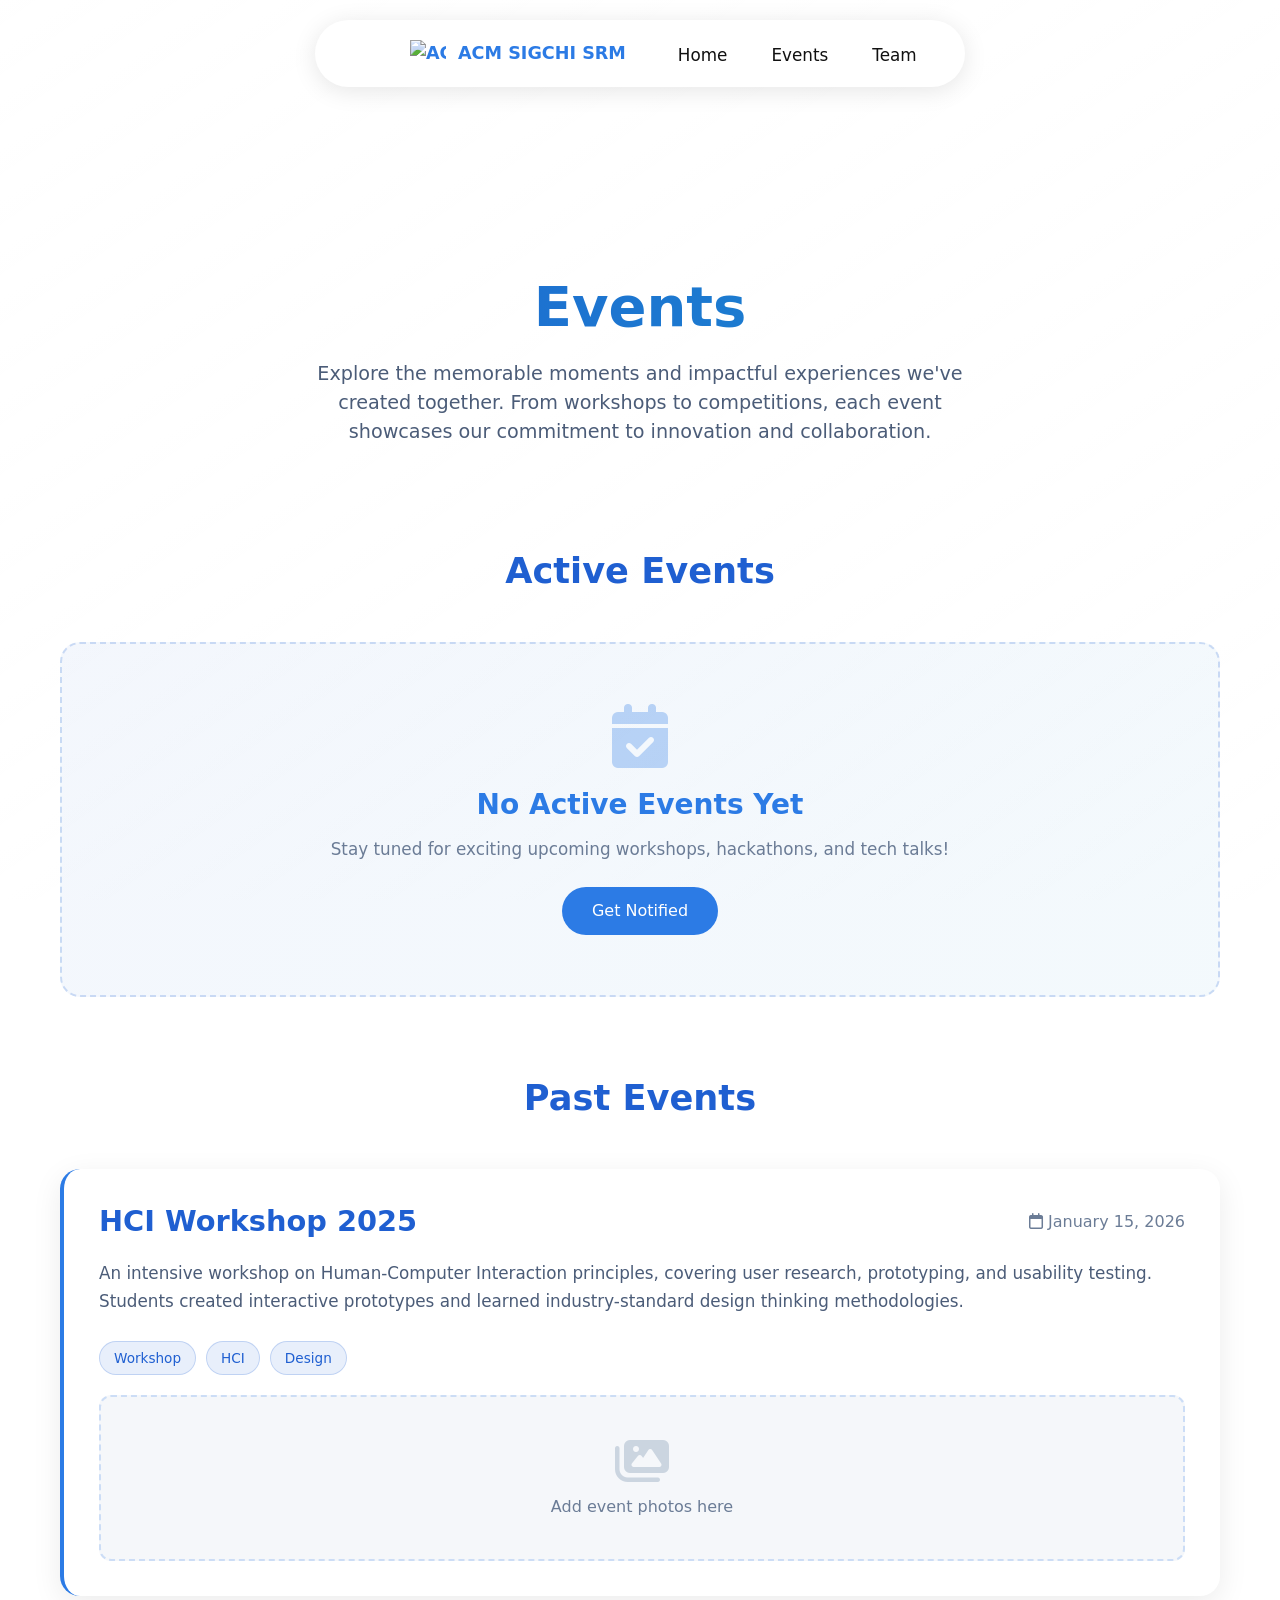
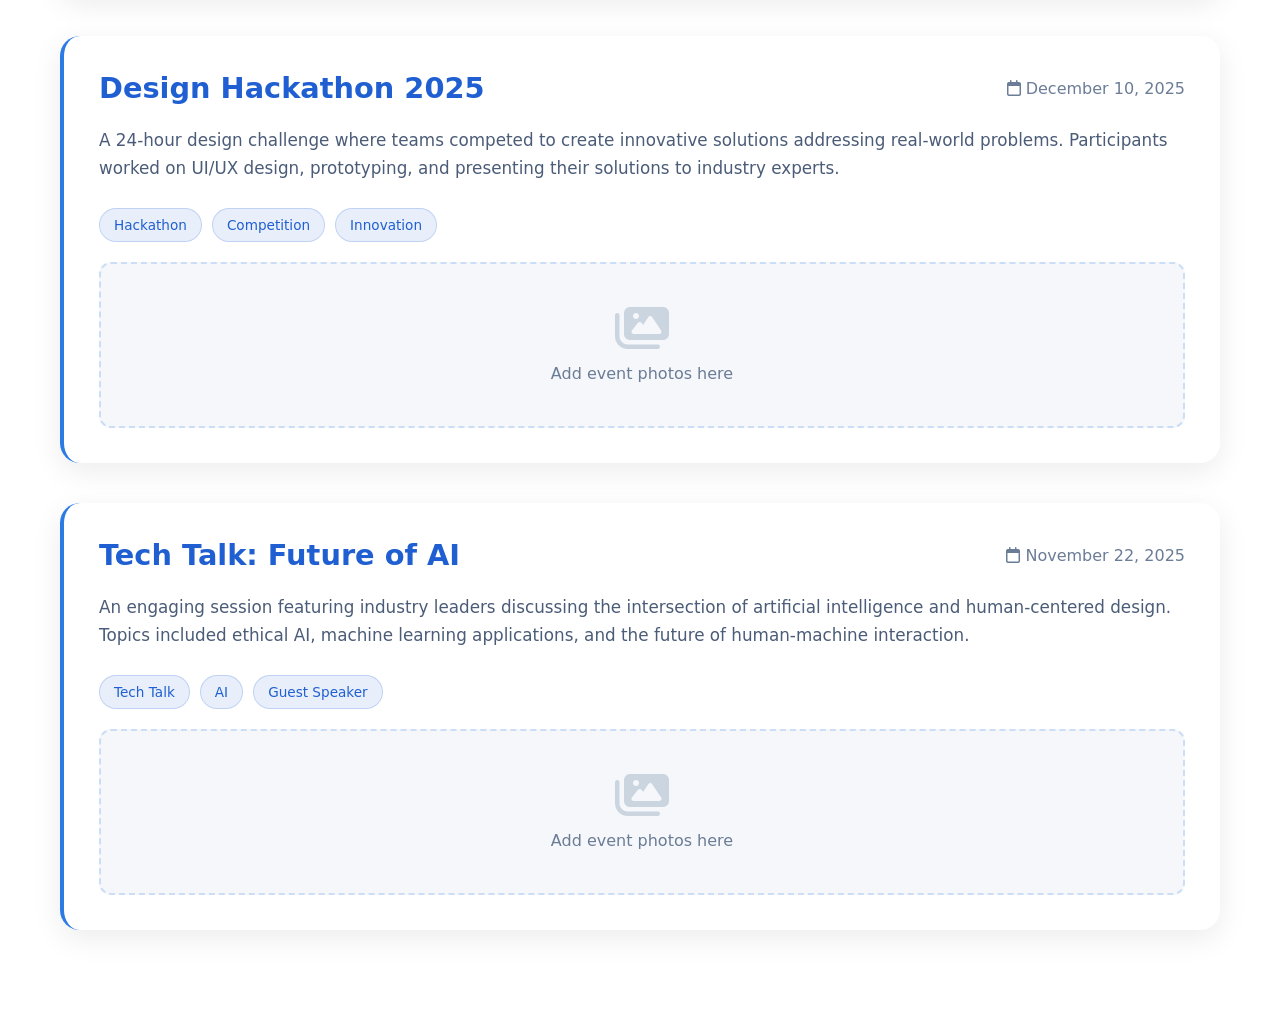
==== events.html @ c4bb80f9 "(chore): Design Changes, Team, Events Page" ====
<!DOCTYPE html>
<html lang="en">
<head>
    <meta charset="UTF-8">
    <title>Events - ACM SIGCHI SRM</title>
    <meta name="viewport" content="width=device-width, initial-scale=1.0">

    <!-- Bootstrap -->
    <link href="https://cdn.jsdelivr.net/npm/bootstrap@5.3.3/dist/css/bootstrap.min.css" rel="stylesheet">

    <!-- Icons -->
    <link href="https://cdnjs.cloudflare.com/ajax/libs/font-awesome/6.5.0/css/all.min.css" rel="stylesheet">

    <!-- Custom Styles -->
    <link rel="stylesheet" href="style.css">
    
    <style>
        /* Past Events Page Specific Styles */
        .events-hero {
            min-height: 40vh;
            display: flex;
            align-items: center;
            justify-content: center;
            text-align: center;
            padding-top: 100px;
        }

        .events-hero h1 {
            font-size: 3.5rem;
            font-weight: 800;
            background: linear-gradient(90deg, #1f5fd1, #1a8ecf);
            -webkit-background-clip: text;
            -webkit-text-fill-color: transparent;
            margin-bottom: 20px;
        }

        .events-hero p {
            font-size: 1.2rem;
            color: #4b5c78;
            max-width: 700px;
            margin: 0 auto;
        }

        .events-section {
            padding: 60px 0;
            background: transparent;
        }

        .notify-btn {
            display: inline-block;
            padding: 12px 30px;
            background: #2c7be5;
            color: white;
            text-decoration: none;
            border-radius: 25px;
            font-weight: 500;
            transition: all 0.3s ease;
        }

        .notify-btn:hover {
            background: #1f5fd1;
            transform: translateY(-2px) scale(1.05);
            box-shadow: 0 10px 25px rgba(31, 95, 209, 0.3);
            color: white;
        }

        .event-card {
            background: #ffffff;
            border-radius: 20px;
            padding: 35px;
            margin-bottom: 40px;
            box-shadow: 0 8px 30px rgba(0, 0, 0, 0.08);
            transition: all 0.3s ease;
            border-left: 4px solid #2c7be5;
        }

        .event-card:hover {
            transform: translateY(-8px);
            box-shadow: 0 15px 50px rgba(0, 0, 0, 0.12);
        }

        .event-header {
            display: flex;
            justify-content: space-between;
            align-items: center;
            margin-bottom: 20px;
            flex-wrap: wrap;
            gap: 15px;
        }

        .event-title {
            font-size: 1.8rem;
            font-weight: 700;
            color: #1f5fd1;
            margin: 0;
        }

        .event-date {
            font-size: 1rem;
            color: #6b7c96;
            font-weight: 500;
        }

        .event-description {
            font-size: 1.05rem;
            line-height: 1.7;
            color: #4b5c78;
            margin-bottom: 25px;
        }

        .event-gallery {
            display: grid;
            grid-template-columns: repeat(auto-fill, minmax(250px, 1fr));
            gap: 15px;
            margin-top: 20px;
        }

        .event-gallery img {
            width: 100%;
            height: 200px;
            object-fit: cover;
            border-radius: 12px;
            transition: transform 0.3s ease;
            cursor: pointer;
        }

        .event-gallery img:hover {
            transform: scale(1.05);
        }

        .event-gallery > div {
            background: linear-gradient(135deg, rgba(44, 123, 229, 0.05), rgba(26, 142, 207, 0.05));
            border: 2px dashed rgba(44, 123, 229, 0.2);
            border-radius: 12px;
            transition: all 0.3s ease;
            cursor: pointer;
        }

        .event-gallery > div:hover {
            background: linear-gradient(135deg, rgba(44, 123, 229, 0.1), rgba(26, 142, 207, 0.1));
            border-color: rgba(44, 123, 229, 0.4);
        }

        .event-tags {
            display: flex;
            gap: 10px;
            flex-wrap: wrap;
            margin-top: 15px;
        }

        .event-tag {
            padding: 6px 14px;
            background: rgba(31, 95, 209, 0.1);
            border: 1px solid rgba(31, 95, 209, 0.2);
            border-radius: 20px;
            font-size: 0.85rem;
            color: #1f5fd1;
            font-weight: 500;
        }

        .no-events-msg {
            text-align: center;
            padding: 60px 20px;
            color: #6b7c96;
            font-size: 1.1rem;
        }

        @media (max-width: 768px) {
            .events-hero h1 {
                font-size: 2.5rem;
            }

            .event-card {
                padding: 25px;
            }

            .event-title {
                font-size: 1.5rem;
            }

            .event-gallery {
                grid-template-columns: repeat(auto-fill, minmax(150px, 1fr));
            }

            .event-gallery img {
                height: 150px;
            }
        }
    </style>
</head>
<body>

<div class="live-bg"></div>

<!-- Navbar -->
<nav class="navbar navbar-expand-lg">
    <div class="container">
        <a class="navbar-brand brand" href="index.html">
            <img src="assets/logo.png" alt="ACM SIGCHI Logo">
            ACM SIGCHI SRM
        </a>

        <button class="navbar-toggler" type="button" data-bs-toggle="collapse" data-bs-target="#mainNavbar">
            <span class="navbar-toggler-icon"></span>
        </button>

        <div class="collapse navbar-collapse" id="mainNavbar">
            <ul class="navbar-nav ms-auto">
                <li class="nav-item"><a class="nav-link" href="index.html#home">Home</a></li>
                <li class="nav-item"><a class="nav-link" href="events.html">Events</a></li>
                <li class="nav-item"><a class="nav-link" href="team.html">Team</a></li>
            </ul>
        </div>
    </div>
</nav>

<!-- Events Hero -->
<section class="events-hero">
    <div class="container">
        <h1>Events</h1>
        <p>
            Explore the memorable moments and impactful experiences we've created together. 
            From workshops to competitions, each event showcases our commitment to innovation and collaboration.
        </p>
    </div>
</section>

<!-- Events Section -->
<section class="events-section">
    <div class="container">
        
        <!-- Active Events -->
        <div style="margin-bottom: 80px;">
            <h2 class="category-title" style="font-size: 2.2rem; font-weight: 700; color: #1f5fd1; margin-bottom: 35px; text-align: center; position: relative; padding-bottom: 15px;">
                <span style="display: inline-block;">Active Events</span>
            </h2>
            <div style="background: linear-gradient(135deg, rgba(31, 95, 209, 0.05), rgba(26, 142, 207, 0.05)); border: 2px dashed rgba(31, 95, 209, 0.2); border-radius: 20px; padding: 60px 40px; text-align: center;">
                <i class="fas fa-calendar-check" style="font-size: 4rem; color: #2c7be5; margin-bottom: 20px; opacity: 0.3; display: block;"></i>
                <h3 style="color: #2c7be5; font-weight: 600; margin-bottom: 15px;">No Active Events Yet</h3>
                <p style="color: #6b7c96; font-size: 1.05rem; margin-bottom: 25px;">Stay tuned for exciting upcoming workshops, hackathons, and tech talks!</p>
                <a href="index.html#contact" class="notify-btn">Get Notified</a>
            </div>
        </div>

        <!-- Past Events -->
        <div>
            <h2 class="category-title" style="font-size: 2.2rem; font-weight: 700; color: #1f5fd1; margin-bottom: 35px; text-align: center; position: relative; padding-bottom: 15px;">
                <span style="display: inline-block;">Past Events</span>
            </h2>
        </div>
        
        <!-- Sample Event Card 1 -->
        <div class="event-card">
            <div class="event-header">
                <h2 class="event-title">HCI Workshop 2025</h2>
                <span class="event-date"><i class="far fa-calendar"></i> January 15, 2026</span>
            </div>
            <p class="event-description">
                An intensive workshop on Human-Computer Interaction principles, covering user research, 
                prototyping, and usability testing. Students created interactive prototypes and learned 
                industry-standard design thinking methodologies.
            </p>
            <div class="event-tags">
                <span class="event-tag">Workshop</span>
                <span class="event-tag">HCI</span>
                <span class="event-tag">Design</span>
            </div>
            <div class="event-gallery">
                <!-- Add your event photos here -->
                <!-- Example: <img src="assets/events/hci-workshop-1.jpg" alt="HCI Workshop"> -->
                <div style="text-align: center; padding: 40px; background: #f5f7fa; border-radius: 12px; grid-column: 1/-1;">
                    <i class="fas fa-images" style="font-size: 3rem; color: #cbd5e0; margin-bottom: 10px;"></i>
                    <p style="color: #6b7c96; margin: 0;">Add event photos here</p>
                </div>
            </div>
        </div>

        <!-- Sample Event Card 2 -->
        <div class="event-card">
            <div class="event-header">
                <h2 class="event-title">Design Hackathon 2025</h2>
                <span class="event-date"><i class="far fa-calendar"></i> December 10, 2025</span>
            </div>
            <p class="event-description">
                A 24-hour design challenge where teams competed to create innovative solutions 
                addressing real-world problems. Participants worked on UI/UX design, prototyping, 
                and presenting their solutions to industry experts.
            </p>
            <div class="event-tags">
                <span class="event-tag">Hackathon</span>
                <span class="event-tag">Competition</span>
                <span class="event-tag">Innovation</span>
            </div>
            <div class="event-gallery">
                <!-- Add your event photos here -->
                <div style="text-align: center; padding: 40px; background: #f5f7fa; border-radius: 12px; grid-column: 1/-1;">
                    <i class="fas fa-images" style="font-size: 3rem; color: #cbd5e0; margin-bottom: 10px;"></i>
                    <p style="color: #6b7c96; margin: 0;">Add event photos here</p>
                </div>
            </div>
        </div>

        <!-- Sample Event Card 3 -->
        <div class="event-card">
            <div class="event-header">
                <h2 class="event-title">Tech Talk: Future of AI</h2>
                <span class="event-date"><i class="far fa-calendar"></i> November 22, 2025</span>
            </div>
            <p class="event-description">
                An engaging session featuring industry leaders discussing the intersection of 
                artificial intelligence and human-centered design. Topics included ethical AI, 
                machine learning applications, and the future of human-machine interaction.
            </p>
            <div class="event-tags">
                <span class="event-tag">Tech Talk</span>
                <span class="event-tag">AI</span>
                <span class="event-tag">Guest Speaker</span>
            </div>
            <div class="event-gallery">
                <!-- Add your event photos here -->
                <div style="text-align: center; padding: 40px; background: #f5f7fa; border-radius: 12px; grid-column: 1/-1;">
                    <i class="fas fa-images" style="font-size: 3rem; color: #cbd5e0; margin-bottom: 10px;"></i>
                    <p style="color: #6b7c96; margin: 0;">Add event photos here</p>
                </div>
            </div>
        </div>

    </div>
</section>

<script src="https://cdn.jsdelivr.net/npm/bootstrap@5.3.3/dist/js/bootstrap.bundle.min.js"></script>

</body>
</html>
---- style.css ----
/* =========================================================
   GLOBAL RESET
========================================================= */
* {
    margin: 0;
    padding: 0;
    box-sizing: border-box;
    font-family: "Segoe UI", system-ui, sans-serif;
}

html, body {
    width: 100%;
    height: auto;
    min-height: 100%;
    color: #111;
    overflow-x: hidden;
    scroll-behavior: smooth;
}

body {
    padding-top: 130px;
}

/* =========================================================
   LIVE BACKGROUND IMAGE (SUBTLE MOTION)
========================================================= */
.live-bg {
    position: fixed;
    inset: 0;
    z-index: -3;

    background-image: url("assets/background.png");
    background-size: 120%;
    background-position: center;
    background-repeat: no-repeat;

    animation: bgDrift 24s ease-in-out infinite alternate;
}

.live-bg::after {
    content: "";
    position: absolute;
    inset: 0;
    background: linear-gradient(
        to bottom right,
        rgba(255, 255, 255, 0.72),
        rgba(255, 255, 255, 0.58)
    );
}

@keyframes bgDrift {
    0%   { background-position: 48% 50%; transform: scale(1.04); }
    50%  { background-position: 52% 48%; transform: scale(1.08); }
    100% { background-position: 48% 50%; transform: scale(1.04); }
}

/* =========================================================
   CONTAINER (MORE SIDE PADDING → CONTENT CLOSER)
========================================================= */
.container {
    max-width: 1400px;
    margin: 0 auto;
    padding: 0 60px;
}

/* =========================================================
   NAVBAR + HOVER UNDERLINE
========================================================= */
.navbar {
    padding: 15px 35px;
    background: #ffffff !important;
    border-bottom: none;
    box-shadow: 0 4px 25px rgba(0, 0, 0, 0.1);
    position: fixed !important;
    top: 20px !important;
    left: 50% !important;
    transform: translateX(-50%);
    right: auto !important;
    z-index: 9999 !important;
    width: auto !important;
    border-radius: 50px;
    max-width: 650px;
    min-width: 450px;
}

.brand {
    display: flex;
    align-items: center;
    gap: 12px;
    font-weight: 700;
    color: #2c7be5;
    font-size: 1.1rem;
    white-space: nowrap;
}

.brand img {
    width: 36px;
    flex-shrink: 0;
}

.nav-link {
    position: relative;
    font-weight: 500;
    color: #111 !important;
    margin-left: 28px;
    padding-bottom: 4px;
    font-size: 1.05rem;
}

.nav-link::after {
    content: "";
    position: absolute;
    left: 50%;
    bottom: 0;
    width: 0;
    height: 0;
    background-color: #2c7be5;
    transform: translateX(-50%);
    transition: width 0.3s ease;
}

.nav-link:hover::after,
.nav-link.active::after {
    width: 0;
}

/* =========================================================
   HERO SECTION
========================================================= */
.hero {
    min-height: calc(100vh - 90px);
    display: flex;
    align-items: center;
    padding-top: 20px;
}

.hero-inner {
    display: flex;
    align-items: center;
    justify-content: space-between;
    gap: 48px;
}

.hero-content {
    max-width: 640px;
    text-align: center;
}

/* =========================================================
   HERO TITLE
========================================================= */
.hero-title-inline {
    font-size: 72px;
    font-weight: 800;
    line-height: 1.1;
    white-space: nowrap;
    display: inline-block;
    margin-bottom: 12px;

    background: linear-gradient(
        135deg,
        #7fbcd2 0%,
        #2c7be5 45%,
        #111 90%
    );
    -webkit-background-clip: text;
    -webkit-text-fill-color: transparent;
}

/* =========================================================
   HERO TEXT
========================================================= */
.hero-fullform {
    font-size: 16px;
    font-weight: 600;
    margin-bottom: 16px;
}

.hero-tagline {
    font-size: 16px;
    line-height: 1.7;
    color: #555;
    margin-bottom: 40px;
}

/* =========================================================
   CTA
========================================================= */
.btn-primary {
    padding: 16px 38px;
    background: linear-gradient(135deg, #2c7be5, #1a8ecf);
    color: #fff;
    font-weight: 700;
    border-radius: 14px;
    text-decoration: none;
    box-shadow: 0 14px 32px rgba(44, 123, 229, 0.45);
    transition: all 0.3s ease;
}

.btn-primary:hover {
    transform: translateY(-2px) scale(1.05);
    box-shadow: 0 18px 40px rgba(44, 123, 229, 0.55);
}

/* =========================================================
   HERO IMAGE + PARTICLE ZONE (CRITICAL FIX)
========================================================= */
.hero-image {
    flex: 1;
    display: flex;
    justify-content: center;
    position: relative;
}

.particle-zone {
    position: relative;
    width: 520px;
    height: 520px;

    display: flex;
    align-items: center;
    justify-content: center;
}

.hero-image img {
    width: 440px;
    max-width: 100%;
    position: relative;
    z-index: 2;
}

/* =========================================================
   FLOATING PARTICLES — SURROUNDING IMAGE (ORANGE)
========================================================= */
.particle {
    position: absolute;
    width: 6px;
    height: 6px;

    background: rgba(44, 123, 229, 0.8);
    border-radius: 50%;

    opacity: 0.85;
    box-shadow: 0 0 14px rgba(44, 123, 229, 0.8);

    animation: floatParticle 3.5s ease-in-out infinite;
    will-change: transform, opacity;
}

.p1  { top: 4%;   left: 50%; animation-delay: -0.2s; }
.p2  { top: 10%;  left: 30%; animation-delay: -1.1s; }
.p3  { top: 12%;  right: 28%; animation-delay: -2.3s; }

.p4  { top: 35%;  right: 6%; animation-delay: -0.7s; }
.p5  { top: 55%;  right: 4%; animation-delay: -1.9s; }

.p6  { bottom: 6%;  left: 48%; animation-delay: -2.6s; }
.p7  { bottom: 12%; left: 28%; animation-delay: -3.1s; }
.p8  { bottom: 10%; right: 30%; animation-delay: -1.5s; }

.p9  { top: 38%; left: 4%; animation-delay: -0.9s; }
.p10 { top: 58%; left: 6%; animation-delay: -2.2s; }

.p11 { top: 22%; left: 14%; animation-delay: -1.4s; }
.p12 { bottom: 22%; right: 14%; animation-delay: -2.8s; }


/* =========================================================
   FAST + NOTICEABLE MOTION
========================================================= */
@keyframes floatParticle {
    0% {
        transform: translate(0, 0) scale(0.9);
        opacity: 0.4;
    }
    50% {
        transform: translate(16px, -28px) scale(1.25);
        opacity: 1;
    }
    100% {
        transform: translate(0, 0) scale(0.9);
        opacity: 0.4;
    }
}

/* =========================================================
   RESPONSIVE SAFETY
========================================================= */
@media (max-width: 900px) {
    .particle-zone {
        width: 360px;
        height: 360px;
    }

    .hero-image img {
        width: 300px;
    }

    .particle {
        display: none;
    }
}

/* =========================================================
   ACCESSIBILITY
========================================================= */
@media (prefers-reduced-motion: reduce) {
    .particle {
        animation: none;
    }
}


/* =========================================================
   RESPONSIVE
========================================================= */
@media (max-width: 900px) {
    .container {
        padding: 0 32px;
    }

    .hero-inner {
        flex-direction: column;
    }

    .hero-title-inline {
        white-space: normal;
        font-size: 48px;
    }

    .hero-image img {
        width: 340px;
    }

    .particle {
        display: none;
    }
}

/* =========================================================
   ACCESSIBILITY
========================================================= */
@media (prefers-reduced-motion: reduce) {
    .particle,
    .live-bg {
        animation: none;
    }
}
/* =========================================================
   ABOUT SECTION — FINAL OCCUPIED PREMIUM VERSION
========================================================= */

.about-section {
    position: relative;
    padding: 95px 0;
    overflow: hidden;
}

/* ================= Animated Subtle Gradient ================= */
.about-section::before {
display: none;
}
/* ================= Decorative Glow Blobs ================= */
.about-section::after {
    content: "";
    position: absolute;
    width: 420px;
    height: 420px;
    background: radial-gradient(circle, #2c7be5 0%, transparent 70%);
    filter: blur(120px);
    opacity: 0.12;
    top: -120px;
    right: 8%;
    z-index: 0;
}

.orange-glow {
    position: absolute;
    width: 380px;
    height: 380px;
    background: radial-gradient(circle, #2c7be5 0%, transparent 70%);
    filter: blur(120px);
    opacity: 0.15;
    bottom: -120px;
    left: 12%;
    z-index: 0;
}


/* ================= Container ================= */
.about-container {
    position: relative;
    z-index: 2;
    max-width: 1200px;
    margin: 0 auto;
    padding: 0 70px;
}

/* ================= Title ================= */
.about-title {
    text-align: center;
    font-size: 54px;
    font-weight: 800;
    margin-bottom: 55px;
   background: linear-gradient(
        90deg,
        #2c7be5,
        #1a8ecf,
        #1f5fd1
    );
    -webkit-background-clip: text;
    -webkit-text-fill-color: transparent;
}

/* ================= Layout ================= */
.about-wrapper {
    display: flex;
    align-items: center;
    justify-content: space-between;
    gap: 55px;
}

/* =========================================================
   GIF AREA ENHANCEMENT
========================================================= */

.about-gif {
    position: relative;
    flex: 0 0 380px;
    display: flex;
    justify-content: center;
    align-items: center;
}

.about-gif::before {
    content: "";
    position: absolute;
    width: 420px;
    height: 420px;
    background: radial-gradient(circle, rgba(44,123,229,0.25), transparent 70%);
    border-radius: 50%;
    z-index: 0;
    animation: pulseGlow 6s ease-in-out infinite alternate;
}

.about-gif::after {
    content: "";
    position: absolute;
    width: 350px;
    height: 350px;
    background: radial-gradient(circle, rgba(242,140,56,0.20), transparent 70%);
    border-radius: 50%;
    z-index: 0;
    animation: pulseGlow 7s ease-in-out infinite alternate;
}

@keyframes pulseGlow {
    0% { transform: scale(1); opacity: 0.4; }
    100% { transform: scale(1.1); opacity: 0.6; }
}

.orbit-ring {
    position: absolute;
    width: 450px;
    height: 450px;
    border: 1px dashed rgba(44,123,229,0.2);
    border-radius: 50%;
    animation: rotateRing 30s linear infinite;
    z-index: 1;
}

@keyframes rotateRing {
    from { transform: rotate(0deg); }
    to { transform: rotate(360deg); }
}

.gif-dot {
    position: absolute;
    width: 12px;
    height: 12px;
    background: #2c7be5;
    border-radius: 50%;
    opacity: 0.6;
    animation: floatGifDot 5s ease-in-out infinite alternate;
    z-index: 2;
}

.dot1 { top: 15%; left: 20%; }
.dot2 { bottom: 20%; right: 25%; }
.dot3 { top: 50%; right: 10%; }

@keyframes floatGifDot {
    0% { transform: translateY(0px); }
    100% { transform: translateY(-20px); }
}

.about-gif-shadow {
    position: absolute;
    bottom: 40px;
    width: 200px;
    height: 30px;
    background: radial-gradient(ellipse, rgba(0,0,0,0.15), transparent);
    border-radius: 50%;
    z-index: 1;
}

.about-gif img {
    position: relative;
    z-index: 3;
    width: 100%;
    max-width: 380px;
    animation: float 5s ease-in-out infinite;
}

@keyframes float {
    0% { transform: translateY(0px); }
    50% { transform: translateY(-12px); }
    100% { transform: translateY(0px); }
}

/* =========================================================
   Glass Card
========================================================= */

.about-content {
    flex: 1;
    max-width: 600px;
    position: relative;
    background: rgba(255,255,255,0.45);
    backdrop-filter: blur(10px);
    padding: 40px;
    border-radius: 22px;
    box-shadow: 0 20px 60px rgba(0,0,0,0.06);
    max-height: 650px;
    overflow-y: auto;
}

.about-content::-webkit-scrollbar {
    width: 0;
    display: none;
}

.about-content {
    scrollbar-width: none;
    -ms-overflow-style: none;
}

.about-content::after {
    content: "";
    position: absolute;
    left: -20px;
    top: 25px;
    width: 3px;
    height: 75%;
    background: linear-gradient(to bottom, #2c7be5, #1bb3a9);
    border-radius: 2px;
}

.about-content::before {
    content: "";
    position: absolute;
    inset: 0;
    background:
        radial-gradient(circle at 20% 30%, rgba(44,123,229,0.10), transparent 40%),
        radial-gradient(circle at 80% 70%, rgba(242,140,56,0.10), transparent 40%);
    animation: shimmer 8s ease-in-out infinite alternate;
    z-index: -1;
}

@keyframes shimmer {
    0% { transform: translate(0px, 0px); }
    100% { transform: translate(15px, -15px); }
}

.about-content p {
    font-size: 19px;
    line-height: 1.9;
    margin-bottom: 24px;
    color: #2c3e50;
    text-align: justify;
    text-justify: inter-word;
}

.about-section-heading {
    font-size: 24px;
    font-weight: 700;
    margin-top: 30px;
    margin-bottom: 18px;
    color: #1f5fd1;
    position: relative;
    padding-bottom: 10px;
}

.about-section-heading:first-of-type {
    margin-top: 0;
}

.about-section-heading::after {
    content: "";
    position: absolute;
    left: 0;
    bottom: 0;
    width: 50px;
    height: 3px;
    background: linear-gradient(90deg, #1f5fd1, #1bb3a9);
    border-radius: 2px;
}

.about-lead {
    font-size: 20px;
    font-weight: 500;
    margin-bottom: 25px;
}

.about-highlight {
    font-size: 20px;
    font-weight: 600;
    margin-top: 30px;
    padding: 20px;
    background: rgba(31, 95, 209, 0.05);
    border-left: 4px solid #1bb3a9;
    border-radius: 8px;
}

.accent {
    color: #2c7be5;
    font-weight: 600;
}

.about-tags {
    margin-top: 20px;
    display: flex;
    gap: 12px;
    flex-wrap: wrap;
}

.about-tags span {
    padding: 7px 16px;
    background: rgba(44,123,229,0.08);
    border: 1px solid rgba(44,123,229,0.15);
    border-radius: 30px;
    font-size: 13px;
    color: #2c7be5;
    font-weight: 500;
}

.section-divider {
    position: absolute;
    bottom: -1px;
    left: 0;
    width: 100%;
}

.section-divider svg {
    display: block;
    width: 100%;
    height: 85px;
}

@media (max-width: 992px) {
    .about-wrapper {
        flex-direction: column;
        text-align: left;
        gap: 45px;
    }

    .about-title {
        font-size: 40px;
        margin-bottom: 40px;
        text-align: center;
    }

    .about-content {
        padding: 30px;
        max-width: 100%;
        max-height: 550px;
    }

    .about-content::after {
        display: none;
    }

    .about-section-heading::after {
        left: 50%;
        transform: translateX(-50%);
    }
}
/* ============================= */
/* DOMAIN SECTION */
/* ============================= */

.domain-section {
    position: relative;
    padding: 90px 8%;
    background: transparent;
}

/* ============================= */
/* GRADIENT SECTION TITLE */
/* ============================= */

.section-title {
    font-size: 3.2rem;
    font-weight: 800;
    text-align: center;
    margin-bottom: 4rem;

    background: linear-gradient(90deg, #1f5fd1, #1a8ecf);
    -webkit-background-clip: text;
    -webkit-text-fill-color: transparent;
}

/* ============================= */
/* DOMAIN CARD */
/* ============================= */

.domain-card {
    position: relative;
    display: flex;
    align-items: center;
    justify-content: space-between;
    gap: 50px;

    padding: 60px 75px;
    margin-bottom: 70px;

    border-radius: 30px;
    background: #ffffff;

    overflow: hidden;
    transition: all 0.4s ease;
    z-index: 1;
    box-shadow: 0 8px 30px rgba(0, 0, 0, 0.12);
}

/* ============================= */
/* HOVER EFFECT */
/* ============================= */

.domain-card:hover {
    transform: translateY(-10px);
    box-shadow: 0 30px 80px rgba(0, 0, 0, 0.18);
}

/* ============================= */
/* TEXT STYLING */
/* ============================= */

.domain-content h3 {
    font-size: 2.2rem;
    font-weight: 800;
    margin-bottom: 18px;
    color: #1f5fd1;
    letter-spacing: 0.5px;
    transition: all 0.4s ease;
}

.domain-content p {
    font-size: 1.1rem;
    line-height: 1.8;
    color: #4b5c78;
    font-weight: 500;
    letter-spacing: 0.3px;
    max-width: 580px;
    transition: all 0.4s ease;
}

.domain-content p::after {
    content: "";
    display: block;
    width: 60px;
    height: 3px;
    margin-top: 18px;
    border-radius: 3px;
    background: #1f5fd1;
    transition: all 0.4s ease;
}

/* ============================= */
/* GIF SIDE */
/* ============================= */

.domain-gif img {
    max-width: 230px;
    border-radius: 20px;
    transition: transform 0.4s ease;
}

.domain-card:hover .domain-gif img {
    transform: scale(1.07);
}

/* ============================= */
/* ALTERNATING LAYOUT */
/* ============================= */

.domain-card.reverse {
    flex-direction: row-reverse;
}

/* ============================= */
/* RESPONSIVE */
/* ============================= */

@media (max-width: 992px) {

    .domain-card,
    .domain-card.reverse {
        flex-direction: column;
        text-align: center;
        padding: 45px;
    }

    .domain-text p {
        max-width: 100%;
    }
}

/* ============================= */
/* CONTACT SECTION */
/* ============================= */

.contact-section {
    padding: 100px 8% 120px;
    background: transparent;
}

.contact-container {
    max-width: 1200px;
    margin: auto;
}

/* Gradient Title */
.contact-title {
    text-align: center;
    font-size: 3rem;
    font-weight: 800;
    margin-bottom: 70px;

    background: linear-gradient(90deg, #1f5fd1, #1a8ecf);
    -webkit-background-clip: text;
    -webkit-text-fill-color: transparent;
}

.contact-wrapper {
    display: flex;
    gap: 70px;
    align-items: center;
    justify-content: center;
}

/* ================= CENTERED CONTACT INFO ================= */

.contact-info-center {
    max-width: 700px;
    text-align: center;
    background: #ffffff;
    padding: 60px;
    border-radius: 30px;
    box-shadow: 0 20px 60px rgba(0, 60, 150, 0.08);
}

.contact-info-center h3 {
    font-size: 2rem;
    margin-bottom: 20px;
    color: #1f5fd1;
}

.contact-info-center p {
    font-size: 1.05rem;
    line-height: 1.8;
    color: #4b5c78;
    margin-bottom: 20px;
}

/* ================= SOCIAL MEDIA LINKS ================= */

.contact-social {
    display: flex;
    justify-content: center;
    gap: 20px;
    margin-top: 35px;
}

.contact-social a {
    display: inline-flex;
    align-items: center;
    justify-content: center;
    width: 55px;
    height: 55px;
    border-radius: 50%;
    background: rgba(31, 95, 209, 0.1);
    color: #1f5fd1;
    font-size: 1.4rem;
    transition: all 0.3s ease;
    text-decoration: none;
}

.contact-social a:hover {
    background: #1f5fd1;
    color: #ffffff;
    transform: translateY(-5px) scale(1.1);
    box-shadow: 0 10px 25px rgba(31, 95, 209, 0.3);
}

/* ================= RESPONSIVE ================= */

@media (max-width: 992px) {

    .contact-wrapper {
        flex-direction: column;
    }

    .contact-info-center {
        width: 100%;
        padding: 40px 30px;
    }
}

/* ========================================= */
/* MOBILE RESPONSIVE OPTIMIZATION - FINAL */
/* ========================================= */

@media (max-width: 992px) {

    /* ================= CONTAINER ================= */
    .container {
        padding: 0 24px;
    }

    /* ================= NAVBAR ================= */
    body {
        padding-top: 80px;
    }

    .navbar {
        padding: 15px 0;
    }

    /* ===================================== */
    /* HERO SECTION */
    /* ===================================== */

    .hero-inner {
        flex-direction: column;
        text-align: center;
        gap: 40px;
    }

    .hero-title-inline {
        font-size: 44px;
        white-space: normal;
    }

    .hero-content {
        max-width: 100%;
    }

    .particle-zone {
        width: 340px;
        height: 340px;
    }

    .hero-image img {
        width: 280px;
    }

    .particle {
        display: block;
        width: 5px;
        height: 5px;
        box-shadow: 0 0 10px rgba(27, 179, 169, 0.8);
    }

    @keyframes floatParticle {
        0% {
            transform: translate(0, 0) scale(0.9);
            opacity: 0.5;
        }
        50% {
            transform: translate(10px, -18px) scale(1.15);
            opacity: 1;
        }
        100% {
            transform: translate(0, 0) scale(0.9);
            opacity: 0.5;
        }
    }

    /* ===================================== */
    /* ABOUT SECTION */
    /* ===================================== */

    .about-wrapper {
        flex-direction: column;
        text-align: center;
        gap: 40px;
    }

    .about-title {
        font-size: 38px;
    }
    .about-gif {
        flex: none;
        width: 260px;
    }

    .about-gif img {
        max-width: 260px;
        animation: float 5s ease-in-out infinite;
    }

    .about-gif::before {
        width: 300px;
        height: 300px;
    }

    .about-gif::after {
        width: 250px;
        height: 250px;
    }

    .orbit-ring {
        width: 320px;
        height: 320px;
    }

    .about-content {
        padding: 25px;
    }

    /* ===================================== */
    /* DOMAIN SECTION */
    /* ===================================== */

    .domain-card,
    .domain-card.reverse {
        flex-direction: column;
        text-align: center;
        padding: 35px 25px;
    }

    .domain-text h3 {
        font-size: 1.6rem;
    }

    .domain-text p {
        font-size: 0.95rem;
        max-width: 100%;
    }

    .domain-gif {
        width: 100%;
        margin-top: 25px;
        display: flex;
        justify-content: center;
    }

    .domain-gif img {
        width: 160px;
        margin: 0 auto;
        display: block;
    }

    /* ===================================== */
    /* CONTACT SECTION */
    /* ===================================== */

    .contact-wrapper {
        flex-direction: column;
        gap: 30px;
    }

    .contact-form {
        padding: 30px;
    }

    /* ===================================== */
    /* FOOTER */
    /* ===================================== */

    .simple-footer {
        padding: 50px 20px 30px;
    }
}


/* ========================================= */
/* BACKGROUND FIX FOR MOBILE */
/* ========================================= */

@media (max-width: 768px) {

    .container {
        padding: 0 20px;
    }

    .live-bg {
        background-size: cover !important;
        background-position: center !important;
        background-attachment: scroll;
        animation: none; 
    }

    /* Mobile Navbar - Full Width */
    .navbar {
        padding: 20px 0 !important;
        position: fixed !important;
        top: 0 !important;
        left: 0 !important;
        right: 0 !important;
        transform: none !important;
        width: 100% !important;
        border-radius: 0 !important;
        border-bottom: 1px solid rgba(0, 0, 0, 0.08);
        max-width: none !important;
        min-width: auto !important;
    }

    .brand {
        font-size: 0.9rem;
        gap: 8px;
    }

    .brand img {
        width: 28px;
    }

    .nav-link {
        margin-left: 16px;
        font-size: 0.95rem;
    }

    body {
        padding-top: 90px;
    }

}
@media (max-width: 992px) {

    .container {
        padding: 0 40px;
    }

    .domain-card {
        padding: 40px 30px;   
        gap: 15px;            
    }

    .domain-gif {
        margin-top: 10px;     
    }

    .domain-text p {
        margin-bottom: 10px;
    }
    .about-container {
        max-width: 100% !important;
        padding: 0 40px;
    }

    .about-content {
        max-width: 100% !important;
        width: 100%;
        padding: 28px 24px;
        max-height: 500px;
    }
    .hero{
        padding-top: 25px;
    }

    .navbar {
        max-width: 85%;
        min-width: auto;
        padding: 12px 25px;
    }
   
}
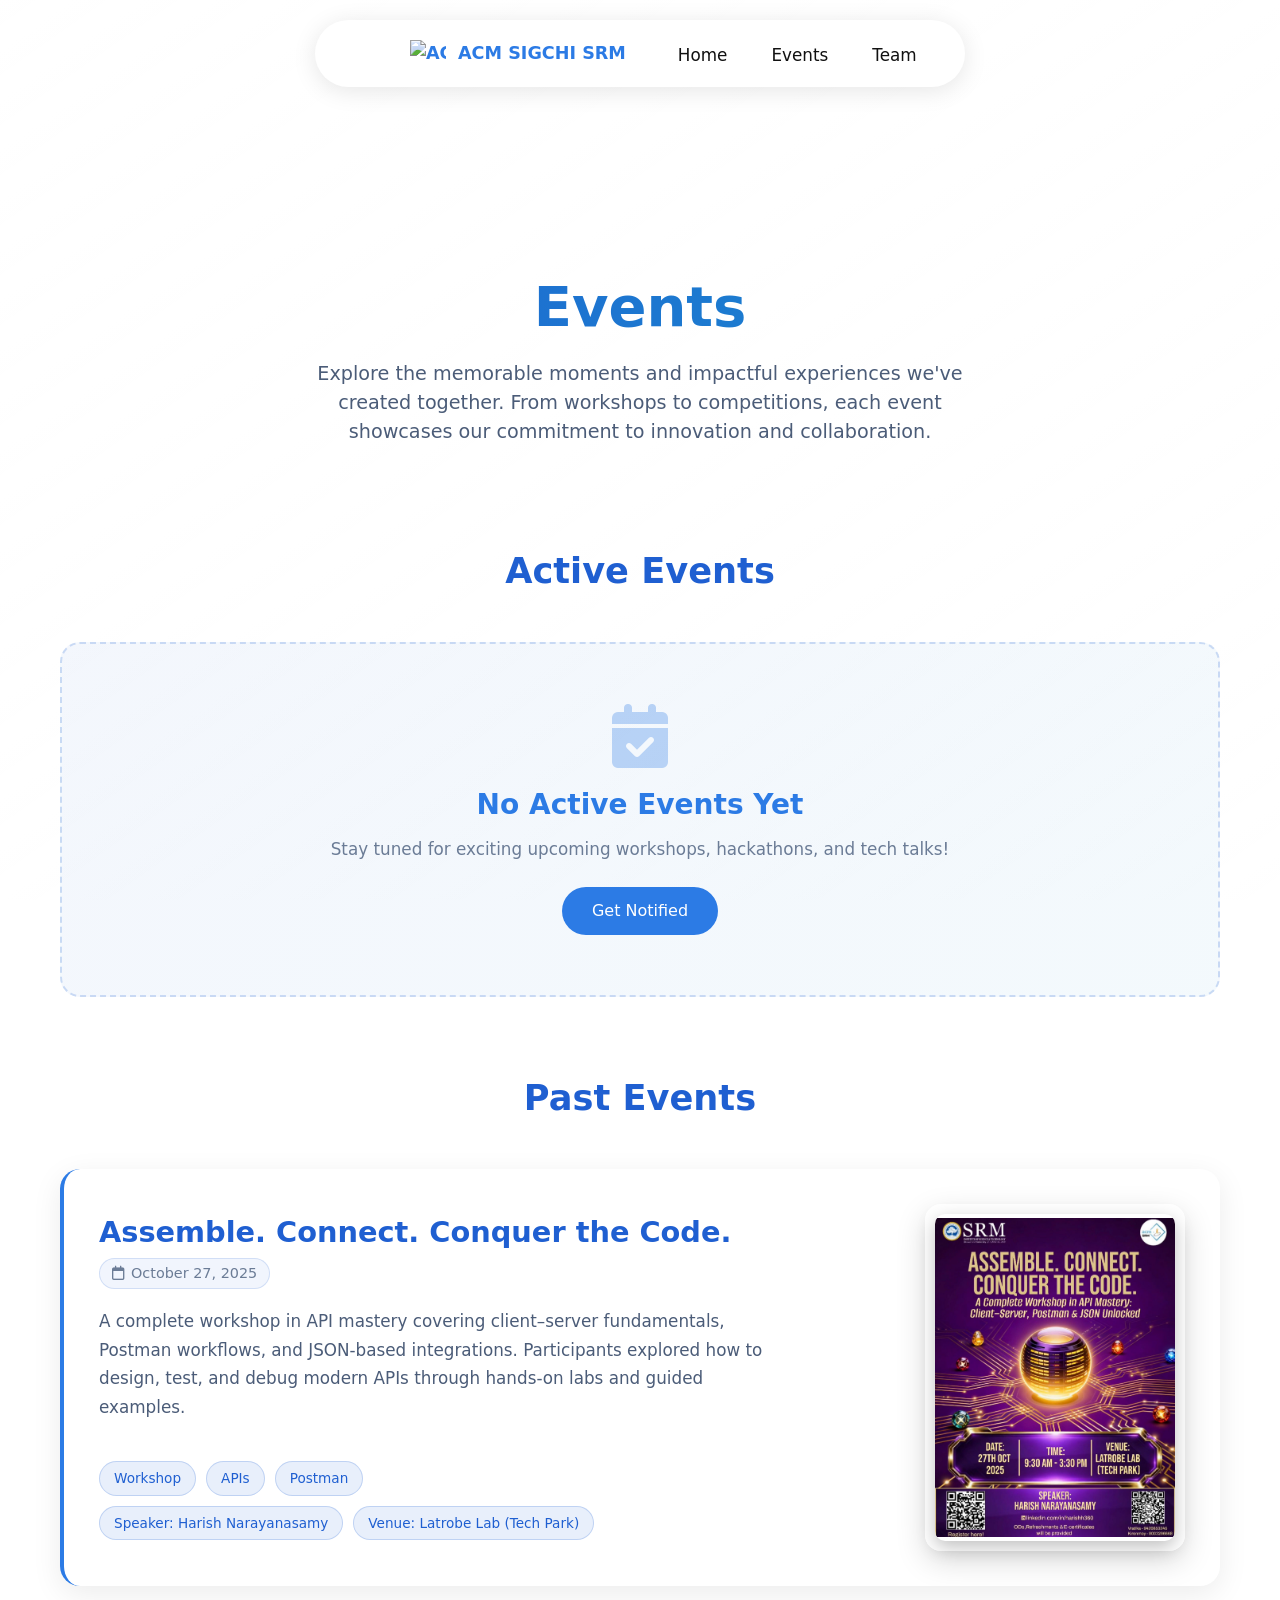
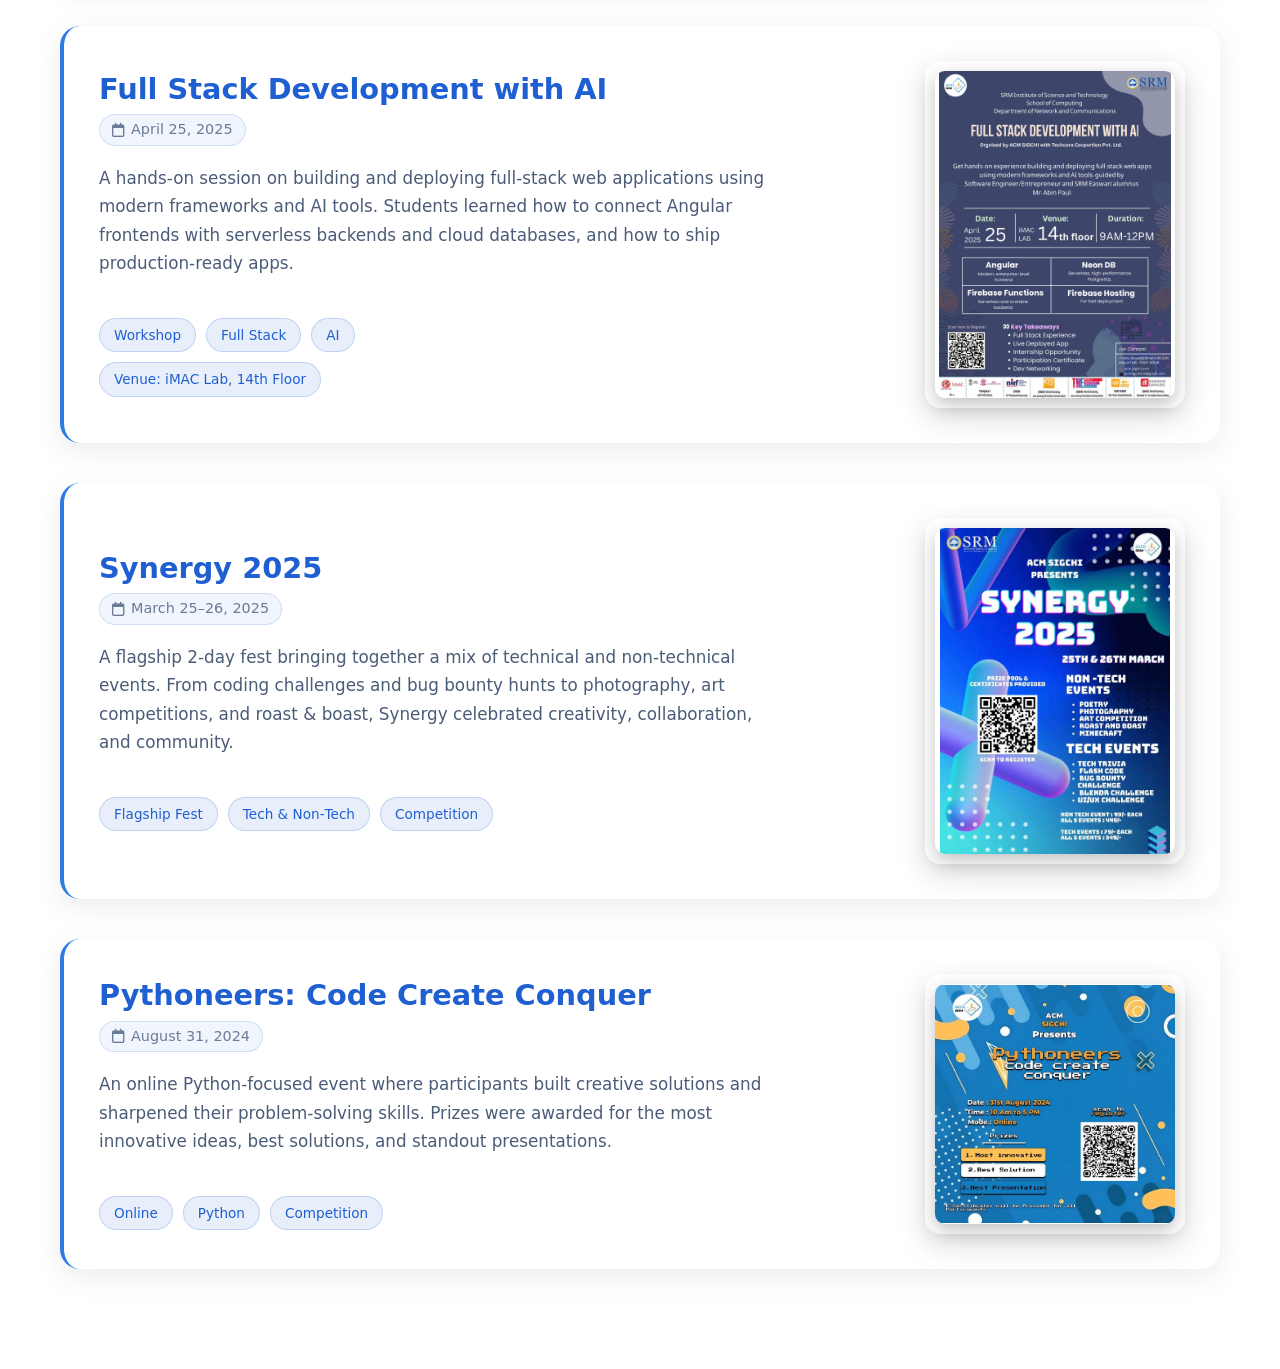
==== commit f88e6db3: "feat: first live - changes" ====
--- a/events.html
+++ b/events.html
@@ -72,6 +72,25 @@
             box-shadow: 0 8px 30px rgba(0, 0, 0, 0.08);
             transition: all 0.3s ease;
             border-left: 4px solid #2c7be5;
+            
+            /* New: two-column layout */
+            display: flex;
+            align-items: stretch;
+            gap: 30px;
+        }
+
+        .event-content {
+            flex: 2;
+            display: flex;
+            flex-direction: column;
+            justify-content: center;
+        }
+
+        .event-media {
+            flex: 1.1; /* slightly smaller column so it feels less huge */
+            display: flex;
+            align-items: center;
+            justify-content: flex-end;
         }
 
         .event-card:hover {
@@ -81,11 +100,10 @@
 
         .event-header {
             display: flex;
-            justify-content: space-between;
-            align-items: center;
-            margin-bottom: 20px;
-            flex-wrap: wrap;
-            gap: 15px;
+            flex-direction: column;
+            align-items: flex-start;
+            gap: 8px;
+            margin-bottom: 18px;
         }
 
         .event-title {
@@ -96,9 +114,16 @@
         }
 
         .event-date {
-            font-size: 1rem;
+            display: inline-flex;
+            align-items: center;
+            gap: 6px;
+            padding: 4px 12px;
+            font-size: 0.9rem;
             color: #6b7c96;
             font-weight: 500;
+            background: rgba(31, 95, 209, 0.06);
+            border-radius: 999px;
+            border: 1px solid rgba(31, 95, 209, 0.15);
         }
 
         .event-description {
@@ -109,34 +134,55 @@
         }
 
         .event-gallery {
-            display: grid;
-            grid-template-columns: repeat(auto-fill, minmax(250px, 1fr));
-            gap: 15px;
-            margin-top: 20px;
+            /* Right-side media box: portrait-style poster */
+            display: flex;
+            align-items: center;
+            justify-content: center;
+            width: 100%;
+            max-width: 260px; /* reduce width so it doesn't dominate */
+            aspect-ratio: 3 / 4; /* taller than it is wide */
+            margin-top: 0;
+            padding: 10px;
+            border-radius: 16px;
+            background: rgba(255, 255, 255, 0.85);
+            box-shadow: 0 10px 30px rgba(0, 0, 0, 0.15);
+        }
+
+        /* Variant for more square posters (e.g., Pythoneers) */
+        .event-gallery-square {
+            aspect-ratio: 1 / 1;
         }
 
         .event-gallery img {
             width: 100%;
-            height: 200px;
-            object-fit: cover;
-            border-radius: 12px;
-            transition: transform 0.3s ease;
+            height: 100%;
+            object-fit: contain; /* show full poster without cutting */
+            border-radius: 10px;
+            box-shadow: 0 6px 18px rgba(0, 0, 0, 0.25);
+            transition: transform 0.3s ease, box-shadow 0.3s ease;
             cursor: pointer;
         }
 
         .event-gallery img:hover {
-            transform: scale(1.05);
-        }
-
-        .event-gallery > div {
+            transform: translateY(-4px);
+            box-shadow: 0 14px 28px rgba(0, 0, 0, 0.35);
+        }
+
+        .event-placeholder {
+            width: 100%;
+            height: 100%;
             background: linear-gradient(135deg, rgba(44, 123, 229, 0.05), rgba(26, 142, 207, 0.05));
             border: 2px dashed rgba(44, 123, 229, 0.2);
             border-radius: 12px;
             transition: all 0.3s ease;
             cursor: pointer;
-        }
-
-        .event-gallery > div:hover {
+            display: flex;
+            flex-direction: column;
+            align-items: center;
+            justify-content: center;
+        }
+
+        .event-placeholder:hover {
             background: linear-gradient(135deg, rgba(44, 123, 229, 0.1), rgba(26, 142, 207, 0.1));
             border-color: rgba(44, 123, 229, 0.4);
         }
@@ -172,6 +218,13 @@
 
             .event-card {
                 padding: 25px;
+                flex-direction: column;
+            }
+
+            .event-media {
+                width: 100%;
+                justify-content: center;
+                margin-top: 20px;
             }
 
             .event-title {
@@ -179,11 +232,8 @@
             }
 
             .event-gallery {
-                grid-template-columns: repeat(auto-fill, minmax(150px, 1fr));
-            }
-
-            .event-gallery img {
-                height: 150px;
+                max-width: 320px;
+                margin: 0 auto;
             }
         }
     </style>
@@ -249,78 +299,110 @@
             </h2>
         </div>
         
-        <!-- Sample Event Card 1 -->
+        <!-- Assemble. Connect. Conquer the Code. (API Mastery Workshop) - 27 Oct 2025 -->
         <div class="event-card">
-            <div class="event-header">
-                <h2 class="event-title">HCI Workshop 2025</h2>
-                <span class="event-date"><i class="far fa-calendar"></i> January 15, 2026</span>
-            </div>
-            <p class="event-description">
-                An intensive workshop on Human-Computer Interaction principles, covering user research, 
-                prototyping, and usability testing. Students created interactive prototypes and learned 
-                industry-standard design thinking methodologies.
-            </p>
-            <div class="event-tags">
-                <span class="event-tag">Workshop</span>
-                <span class="event-tag">HCI</span>
-                <span class="event-tag">Design</span>
-            </div>
-            <div class="event-gallery">
-                <!-- Add your event photos here -->
-                <!-- Example: <img src="assets/events/hci-workshop-1.jpg" alt="HCI Workshop"> -->
-                <div style="text-align: center; padding: 40px; background: #f5f7fa; border-radius: 12px; grid-column: 1/-1;">
-                    <i class="fas fa-images" style="font-size: 3rem; color: #cbd5e0; margin-bottom: 10px;"></i>
-                    <p style="color: #6b7c96; margin: 0;">Add event photos here</p>
-                </div>
-            </div>
-        </div>
-
-        <!-- Sample Event Card 2 -->
+            <div class="event-content">
+                <div class="event-header">
+                    <h2 class="event-title">Assemble. Connect. Conquer the Code.</h2>
+                    <span class="event-date"><i class="far fa-calendar"></i> October 27, 2025</span>
+                </div>
+                <p class="event-description">
+                    A complete workshop in API mastery covering client–server fundamentals, Postman workflows,
+                    and JSON-based integrations. Participants explored how to design, test, and debug modern APIs
+                    through hands-on labs and guided examples.
+                </p>
+                <div class="event-tags">
+                    <span class="event-tag">Workshop</span>
+                    <span class="event-tag">APIs</span>
+                    <span class="event-tag">Postman</span>
+                </div>
+                <div class="event-tags" style="margin-top: 10px;">
+                    <span class="event-tag">Speaker: Harish Narayanasamy</span>
+                    <span class="event-tag">Venue: Latrobe Lab (Tech Park)</span>
+                </div>
+            </div>
+            <div class="event-media">
+                <div class="event-gallery">
+                    <img src="assets/photos/assemble.jpeg" alt="Assemble. Connect. Conquer the Code. poster">
+                </div>
+            </div>
+        </div>
+
+        <!-- Full Stack Development with AI - 25 Apr 2025 -->
         <div class="event-card">
-            <div class="event-header">
-                <h2 class="event-title">Design Hackathon 2025</h2>
-                <span class="event-date"><i class="far fa-calendar"></i> December 10, 2025</span>
-            </div>
-            <p class="event-description">
-                A 24-hour design challenge where teams competed to create innovative solutions 
-                addressing real-world problems. Participants worked on UI/UX design, prototyping, 
-                and presenting their solutions to industry experts.
-            </p>
-            <div class="event-tags">
-                <span class="event-tag">Hackathon</span>
-                <span class="event-tag">Competition</span>
-                <span class="event-tag">Innovation</span>
-            </div>
-            <div class="event-gallery">
-                <!-- Add your event photos here -->
-                <div style="text-align: center; padding: 40px; background: #f5f7fa; border-radius: 12px; grid-column: 1/-1;">
-                    <i class="fas fa-images" style="font-size: 3rem; color: #cbd5e0; margin-bottom: 10px;"></i>
-                    <p style="color: #6b7c96; margin: 0;">Add event photos here</p>
-                </div>
-            </div>
-        </div>
-
-        <!-- Sample Event Card 3 -->
+            <div class="event-content">
+                <div class="event-header">
+                    <h2 class="event-title">Full Stack Development with AI</h2>
+                    <span class="event-date"><i class="far fa-calendar"></i> April 25, 2025</span>
+                </div>
+                <p class="event-description">
+                    A hands-on session on building and deploying full‑stack web applications using modern frameworks
+                    and AI tools. Students learned how to connect Angular frontends with serverless backends and
+                    cloud databases, and how to ship production‑ready apps.
+                </p>
+                <div class="event-tags">
+                    <span class="event-tag">Workshop</span>
+                    <span class="event-tag">Full Stack</span>
+                    <span class="event-tag">AI</span>
+                </div>
+                <div class="event-tags" style="margin-top: 10px;">
+                    <span class="event-tag">Venue: iMAC Lab, 14th Floor</span>
+                </div>
+            </div>
+            <div class="event-media">
+                <div class="event-gallery">
+                    <img src="assets/photos/fsd.jpeg" alt="Full Stack Development with AI poster">
+                </div>
+            </div>
+        </div>
+
+        <!-- Synergy 2025 - 25–26 Mar 2025 -->
         <div class="event-card">
-            <div class="event-header">
-                <h2 class="event-title">Tech Talk: Future of AI</h2>
-                <span class="event-date"><i class="far fa-calendar"></i> November 22, 2025</span>
-            </div>
-            <p class="event-description">
-                An engaging session featuring industry leaders discussing the intersection of 
-                artificial intelligence and human-centered design. Topics included ethical AI, 
-                machine learning applications, and the future of human-machine interaction.
-            </p>
-            <div class="event-tags">
-                <span class="event-tag">Tech Talk</span>
-                <span class="event-tag">AI</span>
-                <span class="event-tag">Guest Speaker</span>
-            </div>
-            <div class="event-gallery">
-                <!-- Add your event photos here -->
-                <div style="text-align: center; padding: 40px; background: #f5f7fa; border-radius: 12px; grid-column: 1/-1;">
-                    <i class="fas fa-images" style="font-size: 3rem; color: #cbd5e0; margin-bottom: 10px;"></i>
-                    <p style="color: #6b7c96; margin: 0;">Add event photos here</p>
+            <div class="event-content">
+                <div class="event-header">
+                    <h2 class="event-title">Synergy 2025</h2>
+                    <span class="event-date"><i class="far fa-calendar"></i> March 25–26, 2025</span>
+                </div>
+                <p class="event-description">
+                    A flagship 2‑day fest bringing together a mix of technical and non‑technical events. From
+                    coding challenges and bug bounty hunts to photography, art competitions, and roast &amp; boast,
+                    Synergy celebrated creativity, collaboration, and community.
+                </p>
+                <div class="event-tags">
+                    <span class="event-tag">Flagship Fest</span>
+                    <span class="event-tag">Tech &amp; Non‑Tech</span>
+                    <span class="event-tag">Competition</span>
+                </div>
+            </div>
+            <div class="event-media">
+                <div class="event-gallery">
+                    <img src="assets/photos/synergy.jpeg" alt="Synergy 2025 poster">
+                </div>
+            </div>
+        </div>
+
+        <!-- Pythoneers: Code Create Conquer - 31 Aug 2024 -->
+        <div class="event-card">
+            <div class="event-content">
+                <div class="event-header">
+                    <h2 class="event-title">Pythoneers: Code Create Conquer</h2>
+                    <span class="event-date"><i class="far fa-calendar"></i> August 31, 2024</span>
+                </div>
+                <p class="event-description">
+                    An online Python‑focused event where participants built creative solutions and sharpened their
+                    problem‑solving skills. Prizes were awarded for the most innovative ideas, best solutions, and
+                    standout presentations.
+                </p>
+                <div class="event-tags">
+                    <span class="event-tag">Online</span>
+                    <span class="event-tag">Python</span>
+                    <span class="event-tag">Competition</span>
+                </div>
+                <!-- Time removed as per design preference -->
+            </div>
+            <div class="event-media">
+                <div class="event-gallery event-gallery-square">
+                    <img src="assets/photos/Pythoneers.jpeg" alt="Pythoneers: Code Create Conquer poster">
                 </div>
             </div>
         </div>
